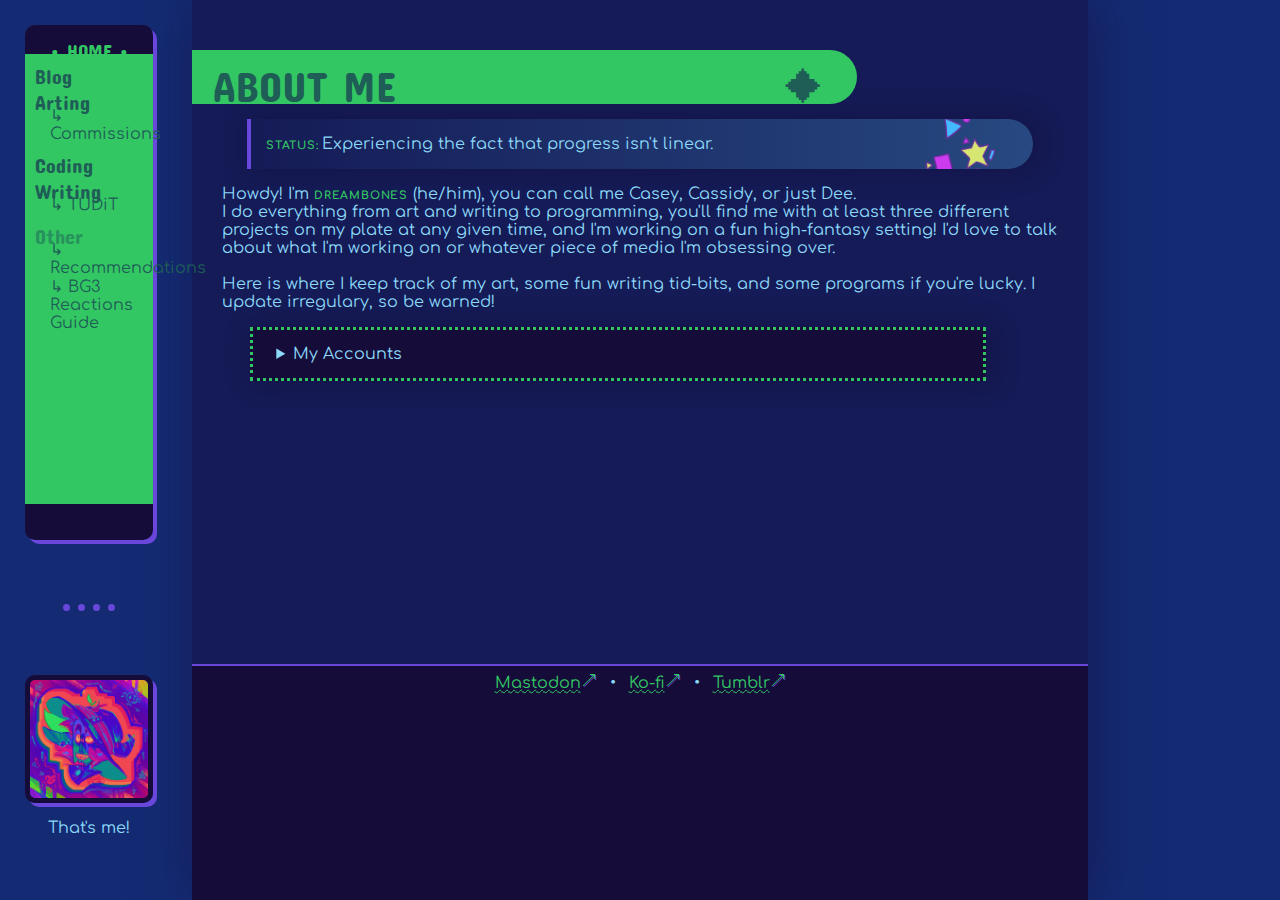
==== index.html @ 64ae7408 "Initial Migration Commit!" ====
<!DOCTYPE html>
<html lang="en">
	<head>
		<meta charset="UTF-8">
		<meta name="viewport" content="width=device-width, initial-scale=1.0">
		<title>Dee&#39;s Digital Den</title>
		<link rel="icon" href="../_assets/img/arcade-glitter_tile.png">
		<link href="../_assets/css/style.css" rel="stylesheet" type="text/css" media="all">
		<script src="../_assets/script.js" type="text/javascript"></script>
		
		<meta property="og:site_name" content="Dee's Digital Den">
		<meta property="og:title" content="Dee&#39;s Digital Den">
		<meta property="og:image" content="../_assets/img/arcade-glitter_tile.png">
		<meta property="og:description" content="DREAMBONES&#39; personal website!">
	</head>
	<body>
		<div id="sidebar">
			<nav>
				<h3 id="home-button"><a href="/">• HOME •</a></h3>
				<dl>
					<dt><a href="/blog/">Blog</a></dt>
					<dt><a href="/arting/">Arting</a></dt>
						<dd><a href="/arting/">Commissions</a></dd>
					<dt><a href="/coding/">Coding</a></dt>
					<dt><a href="/writing/">Writing</a></dt>
						<dd><a href="/writing/TUDiT/">TUDiT</a></dd>
					<dt><a>Other</a></dt>
						<dd><a href="/other/recommendations/">Recommendations</a></dd>
						<dd><a href="/other/bg3-reactions-guide/">BG3 Reactions Guide</a></dd>
				</dl>
			</nav>
			<hr>
			<div id="portrait">
				<img src="../_assets/img/04.05_graffiti-goblin.png" style="height:100%">
			</div>
			<p style="text-align:center">That's me!</p>
		</div>
		
		<button id="hamburger-menu" onClick="openNavigation(this)">☰</button>
		
		<div class="wrapper">
			<main>
				
<h1>About Me</h1>
<div class="bubble">
	<p><strong>Status: </strong>Experiencing the fact that progress isn't linear.</p>
</div>

<p>Howdy! I'm <strong>DREAMBONES</strong> (he/him), you can call me Casey, Cassidy, or just Dee.<br>I do everything from art and writing to programming, you'll find me with at least three different projects on my plate at any given time, and I'm working on a fun high-fantasy setting! I'd love to talk about what I'm working on or whatever piece of media I'm obsessing over.<br><br>Here is where I keep track of my art, some fun writing tid-bits, and some programs if you're lucky. I update irregulary, so be warned!</p>

<article class="cut-out">
	<details>
		<summary>My Accounts</summary>
		<ul>
			<li><a href="https://archiveofourown.org/users/dreambones">AO3</a></li>
			<li><a href="https://artfight.net/~Zennyaia">Artfight</a></li>
			<li><a href="https://www.artstation.com/dreambones">ArtStation</a></li>
			<li><a href="https://github.com/dreambones">GitHub</a></li>
			<li><a href="https://greasyfork.org/en/users/1138163-dreambones">Greasyfork</a></li>
			<li><a href="https://ko-fi.com/bonesfloodedwithdreams">Ko-fi</a></li>
			<li><a href="https://mastodon.social/@dreambones">Mastodon</a></li>
			<li><a href="https://www.reddit.com/user/Zennyaia">Reddit</a></li>
			<li><a href="https://www.tumblr.com/zennyaia">Tumblr (Main)</a></li>
			<li><a href="https://www.tumblr.com/dreambones-art">Tumblr (Art)</a></li>
		</ul>
	</details>
</article>
			</main>
		</div>
		
		<footer class="links">
			<a href="https://mastodon.social/@dreambones">Mastodon</a>
			• <a href="https://ko-fi.com/bonesfloodedwithdreams">Ko-fi</a>
			• <a href="https://www.tumblr.com/zennyaia">Tumblr</a>
		</footer>
	</body>
</html>
---- _assets/css/style.css ----
/* -- ALL PAGES -- */
/* Tags */
:root {
  --light-green: #6AF171;
  --green: #33c764;
  --dark-green: #1e5e56;
  --purple: #6947da;
  --black: #150c39;
  --white: #8cd9f9;
  --whiter-white: #ADE7FF;
  --red: #a62459;
  --dark: rgba(21, 12, 57, 0.5);
  --light: rgba(140, 217, 249, 0.5);
  
  --content-side-padding: 15px;
  --card-height: 200px;
  --text-shadow: 0.08em 0.08em var(--purple);
  --box-shadow: 4px 4px var(--purple);
  
  --primary-font: Comfortaa, sans-serif;
  --secondary-font: ConcertOne, sans-serif;
}

@font-face {
  font-family: ConcertOne;
  src: url("../fonts/ConcertOne-Regular.ttf");
}

@font-face {
  font-family: Comfortaa;
  src: url("../fonts/Comfortaa-Variable.ttf");
}

html {
  background-image: url("../img/bushes_background.png");
  background-size: 100vw;
  background-position: bottom center;
  background-attachment: fixed;
  background-repeat: no-repeat;
  
  background-color: #142B73;
  color: var(--white);
  font-family: var(--primary-font);
	margin: auto 15%;
	overflow-x: hidden;
	scroll-behavior: smooth;
	
	/* Start of Scrollbar CSS */
	/* Firefox */
	scrollbar-width: auto;
  scrollbar-color: var(--white) #150c39;
  /* Chrome, Edge, and Safari */
  &:-webkit-scrollbar {
    width: 16px;
  }
  &:-webkit-scrollbar-track {
    background: var(--black);
  }
  &:-webkit-scrollbar-thumb {
    background-color: #328992;
    border-radius: 10px;
    border: 3px none #ffffff;
  }
  /* End of Scrollbar CSS */
}

details {
  padding-left: 0.5em;
}

details[open] > summary {
  border-bottom: 2px solid var(--purple);
}

details.sub {
  border-left: 4px dotted var(--purple);
  margin-left: 1.75em;
}

details.sub > summary {
  list-style-type: "⏵";
}

details.sub[open] > summary {
  list-style-type: "⏷";
}

summary {
  padding: 5px;
  cursor: pointer;
  -webkit-user-select: none; /* Safari */
  -ms-user-select: none; /* IE 10 and IE 11 */
  -moz-user-select: none;
  user-select: none; /* Standard syntax */
}

dt {
  font-weight: bold;
  font-size: 1.25em;
  &:not(:first-of-type) {
    margin-top: 0.5em;
  }
}

dd {
  margin-left: 15px;
  &:before {
    content: "↳ ";
  }
}

/* -- SECTIONING -- */
body {
  margin: 0;
  background-color: var(--dark);
  overflow-x: hidden;
  min-height: 100vh;
  box-shadow: 5px 0 50px var(--dark);
  display: flex;
  flex-direction: column;
}

main {
  padding: 25px var(--content-side-padding) 0;
}

h1, h2, h3, h4, dt {
  font-family: var(--secondary-font);
  font-weight: normal;
}

h1 {
  margin: 0;
  + small {
    font-size: 1em;
  }
}

:not(article) > hgroup, :not(hgroup) > h1 {
  background: var(--green);
  color: var(--dark-green);
  font-size: 42px;
  border-radius: 0 1em 1em 0;
  margin: 25px 25% 0 -15px;
  padding: 0.25em 0.5em;
  text-transform: uppercase;
}

:is(:not(hgroup) > h1, :not(article) > hgroup) + :not(section, h2) {
  margin-top: 25px;
}

hgroup > small {
  font-size: 24px;
}

h1 {
  font-size: 42px;
  position: relative;
}

h1::after {
  content: "🟆";
  line-height: 1.2em;
  position: absolute;
  right: 0.75em;
  font-family: sans-serif;
}

h2 {
  margin: 30px 60% 5px -15px;
  padding: 0em 1em;
  background: var(--purple);
  border-radius: 0 1em 1em 0;
  color: var(--whiter-white);
}

:is(hgroup, h1) + h2, h1 + section > h2:first-child {
  margin-top: 0;
}

:not(hgroup) > h1.box {
  margin: 5px 30px;
  border-bottom: 3px solid var(--white);
}

#sidebar {
  position: absolute;
  left: 25px;
  top: 25px;
  width: 10%;
  & a:hover {
    color: white;
    background-color: transparent;
  }
  & a:not([href]) {
    opacity: 0.5;
  }
}

#home-button {
  text-align: center;
  margin: 0px;
  & a {
    color: var(--green);
  }
}

nav {
  background-color: var(--black);
  border-radius: 10px;
  height: 500px;
  padding-top: 15px;
  & dl {
    width: 100%;
    height: 90%;
    background-color: var(--green);
    padding: 10px;
    margin: 0;
    box-sizing: border-box;
    color: var(--dark-green);
    & a {
      color: var(--dark-green);
    }
  }
}

hr {
  border: none;
  border-top: 7.5px dotted var(--purple);
  margin: 4em 30%;
}

footer {
  border-top: 2px solid var(--purple);
  margin: 100px 0 0;
  background-color: var(--black);
  border-bottom: 200px solid var(--black);
}

.wrapper {
  flex-grow: 1;
}

.row {
  display: flex;
  flex-wrap: wrap;
  width: 90%;
  margin: auto;
}

.column {
  flex: 25%;
  max-width: 33%;
  padding: 5px;
  & img {
    width: 100%;
    border-radius: 10px;
    margin-bottom: 5px;
  }
}

#link-container {
  background-color: var(--green);
  margin: 30px 0 60px;
  position: relative;
  color: var(--black);
  & a {
    color: var(--black);
  }
  & a:hover {
    color: var(--green);
    background-color: var(--black);
  }
  & a:visited:hover {
    color: var(--purple);
  }
}

#reference-list {
  position: relative;
  bottom: -75px;
  padding-top: 15px;
  border-top: 2px dashed var(--white);
  margin: auto 30px;
  padding-left: 30px;
}

#portrait, nav, #link-container, :not(hgroup) > h1.box {
  box-shadow: var(--box-shadow);
}

/* -- TEXT -- */
p {
  padding: 0 15px;
}

article {
  position: relative;
  padding: 10px;
  box-sizing: border-box;
  & p {
    margin: 5px 0 0 0;
    padding: 0;
  }
}

blockquote, .bubble {
  background: linear-gradient(to right, transparent, rgba(92, 208, 255, 0.25)), url("../img/arcade-glitter_tile.png") no-repeat 95%;
  background-position-y: bottom -15px;
  background-size: auto, 75px;
  
  border-left: 4px solid var(--purple);
  border-radius: 0 25px 25px 0;
  box-shadow: 5px 0 25px var(--dark);
  margin: 15px 40px;
  padding-left: 15px;
  & p {
    margin: 0;
    padding: 1em 1em 1em 0;
  }
}

figcaption {
  text-align: center;
  margin-top: 5px;
  letter-spacing: 0.75px;
  font-variant-caps: all-small-caps;
  font-weight: bold;
}

.status {
  text-align: center;
  color: white;
  border: 5px solid var(--white);
  border-radius: 20px;
	background-image: linear-gradient(to right, #328992, var(--green), #3a7450);
	margin: auto 15px 25px 15px;
}

/* In-line */
a {
  color: var(--white);
  text-decoration: underline wavy var(--green) 1px;
  &:hover {
    color: var(--black);
    background-color: var(--green);
    text-decoration: none;
  }
  &:visited {
    text-decoration-color: var(--purple);
  }
  &:visited:hover {
    color: white;
    background-color: var(--purple);
  }
  &[href^="http"]:after {
    content: "\1F855";
    display: inline-block;
    position: relative;
    bottom: 0.1em;
    line-height: 0;
    text-shadow: var(--text-shadow);
  }
}

nav a {
  text-decoration: none;
}

@keyframes rainbow {
  0% { color: #F7447E; }
  25% { color: #FFA756; }
  50% { color: var(--green); }
  75% { color: #4F96FF; }
  100% { color: #F7447E; }
}

a.section-link {
  font-size: 1.25em;
  line-height: 0.75em;
  margin: 0 0.15em;
  padding: 0 0.15em;
  text-decoration: none;
  vertical-align: sub;
  color: inherit;
  &:hover {
    animation-name: rainbow;
    animation-duration: 3s;
    animation-iteration-count: infinite;
    animation-timing-function: linear;
    background-color: transparent;
  }
}

h1.box, .card p {
  text-shadow: var(--text-shadow);
}

span.spoiler {
  color: transparent;
  background-color: var(--black);
  cursor: pointer;
  padding: 3px;
}

.cite {
  font-style: normal;
  vertical-align: super;
  font-size: smaller;
}

.tool-tip {
  cursor: help;
  color: inherit;
  text-decoration: underline dotted var(--white) 1px;
}

hgroup small, hgroup time {
  opacity: 0.5;
  display: block;
  position: relative;
  left: 1em;
  letter-spacing: 0.05em;
  font-variant-caps: all-small-caps;
  font-weight: bold;
}

/* -- MEDIA -- */
#portrait {
  overflow: hidden;
  border-radius: 10px;
  aspect-ratio: 1/1;
  box-sizing: border-box;
  border: 5px solid var(--black);
}

#card-collection {
  display: flex;
  flex-wrap: wrap;
  align-items: flex-start;
}

article.cut-out img, blockquote img {
  max-width: 100%;
  max-height: 500px;
  border: 2px solid var(--purple);
  border-radius: 15px;
}

figure {
  margin: 30px auto;
  & img {
    width: 100%;
  }
}

#lightbox {
  display: none;
  position: fixed;
  overflow: hidden;
	z-index: 75;
	left: 0;
	top: 0;
	width: 100%;
	height: 100%;
	background-color: rgba(21, 12, 57, 0.9);
	cursor: zoom-out;
	justify-content: center;
	align-items: center;
	& img {
	  min-height: 75%;
	  max-height: 90%;
	  max-width: 100%;
	  cursor: default;
	}
	& figcaption {
	  color: var(--black);
	}
}

img.spoiler {
  filter: blur(25px);
  cursor: pointer;
}

/* -- UNSORTED -- */
.rating {
  font-family: var(--secondary-font);
  font-size: 1.5em;
  position: absolute;
  bottom: 0.25em;
  & span {
    display: inline-block;
    background-color: var(--green);
    width: 1.25em;
    aspect-ratio: 1/1;
    border-radius: 100%;
    padding: 0.1em;
    color: var(--black);
    text-align: center;
    font-size: 0.75em;
  }
}

.review {
  & details {
    display: none;
    height: var(--card-height);
    max-width: 750px;
    vertical-align: top;
    box-sizing: border-box;
    margin-left: 0.25em;
  }
  & details[open] {
    display: inline-block;
  }
  & details[closed] {
    display: none;
  }
  & summary {
    display: none;
  }
}

.thumbnail {
  border-radius: 15px 15px 0 0;
  border: 3px solid var(--black);
  aspect-ratio: 1/1;
  overflow: hidden;
  display: flex;
  justify-content: center;
  & img {
    transition: transform 250ms;
  }
}

.card {
  display: inline-block;
  max-height: var(--card-height);
  aspect-ratio: 5/6;
  border-radius: 15px;
  background-color: var(--black);
  box-shadow: var(--box-shadow);
  text-align: center;
  position: relative;
  transition: box-shadow 100ms, transform 250ms, color 250ms;
  & p {
    font-family: var(--secondary-font);
    font-size: 1.25em;
    position: absolute;
    width: 100%;
    top: 0.25em;
    background-color: var(--dark);
  }
  &:hover {
    transform: translateY(-0.75em);
    cursor: pointer;
  }
  &.active {
    transform: translateY(-1.25em) !important;
    color: white;
    & img {
      transform: scale(1.15);
    }
  }
}

.cut-out {
  /* Use as base article style */
  display: block;
  margin: 0 10% 15px 5%;
  background-color: var(--black);
  border: 3px dotted var(--green);
  box-shadow: 5px 0 25px var(--dark);
  & h3 {
    background-color: var(--green);
    color: var(--black);
    letter-spacing: 0.05em;
    font-weight: normal;
    padding: 0.25em 0.75em;
    margin: 0.5em -13px;
    & a {
      color: var(--black);
      padding: 0.25em;
      text-decoration-color: var(--black);
    }
    & a:visited {
      text-decoration-color: var(--purple);
    }
    & a:hover {
      color: var(--green);
      background-color: var(--black);
    }
    & a:hover:visited {
      color: var(--purple);
    }
  }
}

:not(article) > hgroup {
  padding-bottom: 5px;
}

#commission-info {
  display: flex;
  justify-content: center;
  flex-wrap: wrap;
  gap: 1rem;
  & article {
    margin: 0;
    width: 20%;
  }
}

ol > ::marker {
  font-size: 0.75em;
}

strong {
  letter-spacing: 0.05em;
  font-variant-caps: all-small-caps;
  color: var(--green);
}

blockquote > p.ref {
  text-align: right;
  display: block;
  margin: 0.5em 12.5% 0 0;
  font-style: normal;
  color: var(--green);
}

blockquote > p.ref::before {
  content: "- ";
}

:not(hgroup) > h1.box {
  padding-bottom: 5px;
}

h1:not(:first-child), hgroup:not(:first-child) {
  margin-top: 50px;
}

body > p + ul {
  margin-top: -15px;
}

#hamburger-menu {
  display: none;
  border: none;
  position: fixed;
  background-color: var(--green);
  color: var(--black);
  min-width: 50px;
  min-height: 50px;
  font-size: 24px;
  top: 0px;
  left: 0px;
  z-index: 10;
}

/* -- LINKS -- */
.links {
  padding: 0.5em;
  text-align: center;
  margin-left: -15px;
  margin-right: -15px;
  & a {
    padding: 0.5em;
  }
}

footer a, h2 a {
  color: var(--green);
}

/* -- SPECIAL -- */
/* Block */
main > div.tags {
  margin: 15px;
}

.tags button, article button {
  cursor: pointer;
  border-radius: 20px;
  background-color: var(--black);
  color: var(--purple);
  border: 2px solid var(--purple);
  min-width: 50px;
  text-transform: lowercase;
  padding: 0 1em;
  font-weight: bold;
  margin-right: 5px;
}

#stats p {
  margin: 0;
}

/* Commissions Page */
.availability {
  text-align: center;
  font-variant: small-caps;
  position: relative;
  margin: 50px auto;
  & div:not(.banner) {
    margin: auto 37.5%;
    background-color: var(--black);
    border-left: 2px solid var(--red);
    border-right: 2px solid var(--red);
  }
  & span {
    font-size: 65px;
    color: var(--red);
  }
}

.banner {
  background-image: linear-gradient(to right, rgba(1,0,0,0), var(--red), var(--red), var(--red), rgba(1,0,0,0));
  width: 100%;
  height: 75px;
  position: absolute;
  top: 20px;
  z-index: -1;
}

#examples {
  display: block;
  width: 66%;
  margin: auto;
  text-align: center;
}

#examples > div > div {
  background-color: var(--green);
  color: var(--black);
  border-radius: 15px;
  width: 22.5%;
  display: inline-block;
  margin: auto 1%;
}

.wills-and-wonts {
  & h2 {
    text-align: center;
    margin: 5px 0;
  }
  & p {
    text-align: center;
    margin: 10px 0 15px;
  }
  & article {
    padding: 0;
    width: 200px;
  }
}

.wills-and-wonts > div {
  margin: auto;
  width: 500px;
  display: flex;
  justify-content: center;
}

/* -- MOBILE VIEWPORT -- */
@media only screen and (max-width: 750px) {
  html {
    margin: 0;
  }
  
  body {
    padding: 50px 5px 0px;
  }
  
  article {
    margin: 0 5% 15px 5%;
  }
  
  footer {
    border-bottom: 50px solid var(--black);
  }
  
  nav {
    position: fixed;
    width: 75vw;
  }
  
  #hamburger-menu {
    display: block;
  }
  
  #sidebar {
    display: none;
    right: 0;
    top: 0;
    z-index: 5;
    & h3 {
      margin: 7px;
    }
    & > :not(nav) {
      display: none;
    }
  }
  
  .row {
    width: 100%;
  }
  
  .card {
    &:hover {
      transform: none;
    }
  }
}
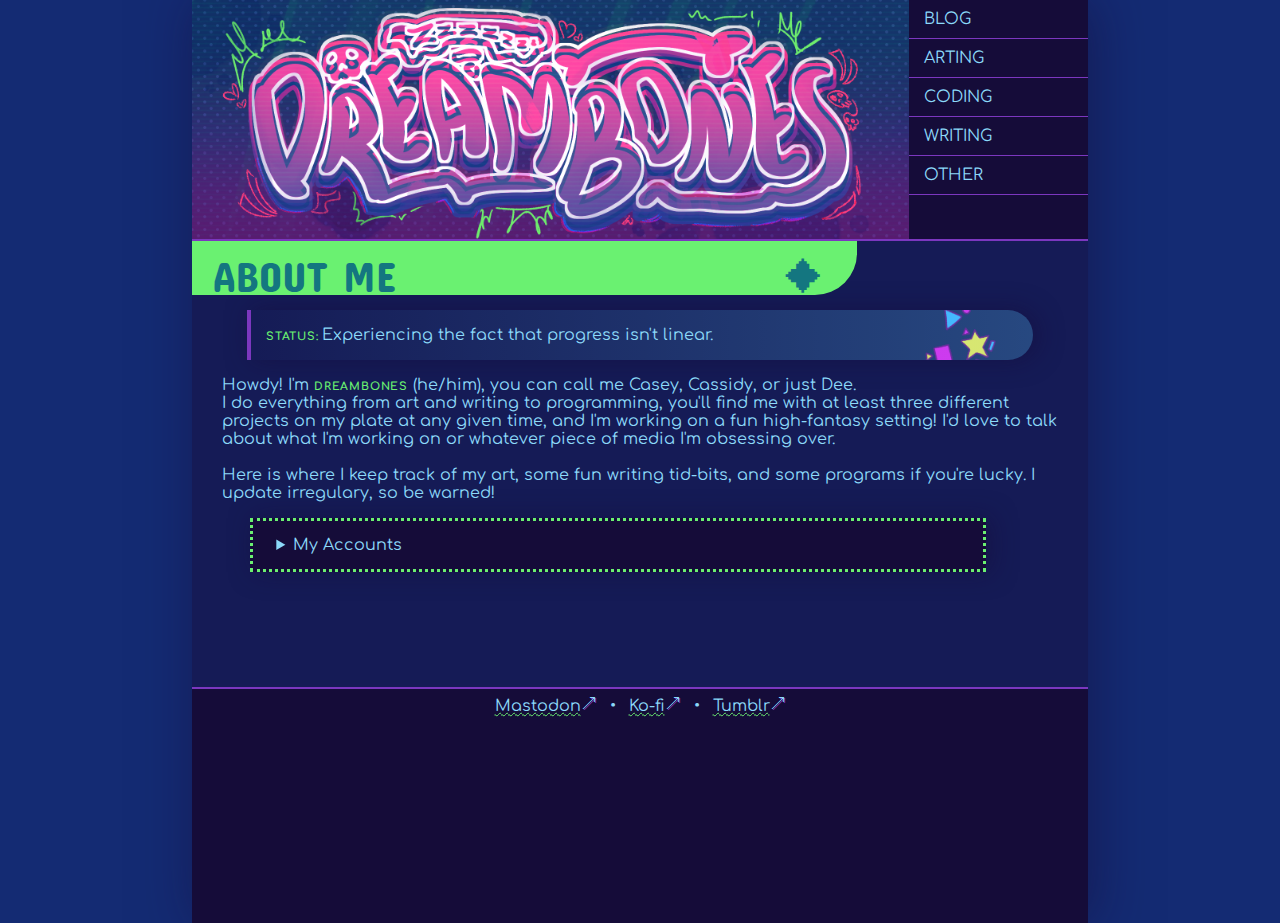
==== commit 538368c8: "New Banner, Navigation, and Other Tweaks" ====
--- a/index.html
+++ b/index.html
@@ -15,31 +15,28 @@
 		<meta property="og:description" content="DREAMBONES&#39; personal website!">
 	</head>
 	<body>
-		<div id="sidebar">
-			<nav>
-				<h3 id="home-button"><a href="/">• HOME •</a></h3>
-				<dl>
-					<dt><a href="/blog/">Blog</a></dt>
-					<dt><a href="/arting/">Arting</a></dt>
-						<dd><a href="/arting/">Commissions</a></dd>
-					<dt><a href="/coding/">Coding</a></dt>
-					<dt><a href="/writing/">Writing</a></dt>
-						<dd><a href="/writing/TUDiT/">TUDiT</a></dd>
-					<dt><a>Other</a></dt>
-						<dd><a href="/other/recommendations/">Recommendations</a></dd>
-						<dd><a href="/other/bg3-reactions-guide/">BG3 Reactions Guide</a></dd>
-				</dl>
-			</nav>
-			<hr>
-			<div id="portrait">
-				<img src="../_assets/img/04.05_graffiti-goblin.png" style="height:100%">
+		<div class="wrapper">
+			<div id="banner">
+				<a href="/"><img src="../_assets/img/banner.png" title="Homepage" alt="A vibrant, stylized logo and banner of the username 'DREAMBONES.'"></a>
+				<nav>
+					<a href="/blog/">BLOG</a>
+					<a href="/arting/">ARTING</a>
+					<a href="/coding/">CODING</a>
+					<div class="dropdown">
+						<a href="/writing/">WRITING</a>
+						<div class="dropdown-content">
+							<a href="/writing/TUDiT/">TUDiT</a>
+						</div>
+					</div>
+					<div class="dropdown">
+						<a>OTHER</a>
+						<div class="dropdown-content">
+							<a href="/other/recommendations/">RECOMMENDATIONS</a>
+							<a href="/other/bg3-reactions-guide/">BG3 REACTIONS GUIDE</a>
+						</div>
+					</div>
+				</nav>
 			</div>
-			<p style="text-align:center">That's me!</p>
-		</div>
-		
-		<button id="hamburger-menu" onClick="openNavigation(this)">☰</button>
-		
-		<div class="wrapper">
 			<main>
 				
 <h1>About Me</h1>
@@ -69,7 +66,7 @@
 			</main>
 		</div>
 		
-		<footer class="links">
+		<footer>
 			<a href="https://mastodon.social/@dreambones">Mastodon</a>
 			• <a href="https://ko-fi.com/bonesfloodedwithdreams">Ko-fi</a>
 			• <a href="https://www.tumblr.com/zennyaia">Tumblr</a>
--- a/_assets/css/style.css
+++ b/_assets/css/style.css
@@ -1,46 +1,51 @@
-/* -- ALL PAGES -- */
-/* Tags */
 :root {
-  --light-green: #6AF171;
-  --green: #33c764;
-  --dark-green: #1e5e56;
-  --purple: #6947da;
-  --black: #150c39;
-  --white: #8cd9f9;
-  --whiter-white: #ADE7FF;
-  --red: #a62459;
-  --dark: rgba(21, 12, 57, 0.5);
-  --light: rgba(140, 217, 249, 0.5);
-  
-  --content-side-padding: 15px;
-  --card-height: 200px;
-  --text-shadow: 0.08em 0.08em var(--purple);
-  --box-shadow: 4px 4px var(--purple);
-  
-  --primary-font: Comfortaa, sans-serif;
-  --secondary-font: ConcertOne, sans-serif;
+	--light-pink: #ffb3f0;
+	
+	--orange: #ff8457;
+	--yellow: #ffb47a;
+	--green: #6af171;
+	--teal: #3fb5a3;
+	--blue: #65b9e6;
+	--purple: #7b37bf;
+	--pink: #ff4b82;
+	
+	--dark-green: #147680;
+	--dark-blue: #004070;
+	--dark-purple: #451b7b;
+	--dark-pink: #a91f7a;
+	
+	--black: #150c39;
+	--white: #8cd9f9;
+	--whiter-white: #ADE7FF;
+	--dark: rgba(21, 12, 57, 0.5);
+	--light: rgba(140, 217, 249, 0.5);
+	
+	--primary-font: Comfortaa, sans-serif;
+	--secondary-font: ConcertOne, sans-serif;
+	
+	--content-side-padding: 15px;
+	--card-height: 200px;
+	--text-shadow: 0.08em 0.08em var(--purple);
+	--box-shadow: 4px 4px var(--purple);
 }
 
 @font-face {
-  font-family: ConcertOne;
-  src: url("../fonts/ConcertOne-Regular.ttf");
+	font-family: ConcertOne;
+	src: url("../fonts/ConcertOne-Regular.ttf");
 }
 
 @font-face {
-  font-family: Comfortaa;
-  src: url("../fonts/Comfortaa-Variable.ttf");
+	font-family: Comfortaa;
+	src: url("../fonts/Comfortaa-Variable.ttf");
 }
 
 html {
-  background-image: url("../img/bushes_background.png");
-  background-size: 100vw;
-  background-position: bottom center;
-  background-attachment: fixed;
-  background-repeat: no-repeat;
-  
-  background-color: #142B73;
-  color: var(--white);
-  font-family: var(--primary-font);
+	background: #142B73 url("../img/bushes_background.png") no-repeat fixed;
+	background-size: 100vw;
+	background-position: bottom center;
+	
+	color: var(--white);
+	font-family: var(--primary-font);
 	margin: auto 15%;
 	overflow-x: hidden;
 	scroll-behavior: smooth;
@@ -48,37 +53,115 @@
 	/* Start of Scrollbar CSS */
 	/* Firefox */
 	scrollbar-width: auto;
-  scrollbar-color: var(--white) #150c39;
-  /* Chrome, Edge, and Safari */
-  &:-webkit-scrollbar {
-    width: 16px;
-  }
-  &:-webkit-scrollbar-track {
-    background: var(--black);
-  }
-  &:-webkit-scrollbar-thumb {
-    background-color: #328992;
-    border-radius: 10px;
-    border: 3px none #ffffff;
-  }
-  /* End of Scrollbar CSS */
+	scrollbar-color: var(--white) #150c39;
+	/* Chrome, Edge, and Safari */
+	&:-webkit-scrollbar {
+		width: 16px;
+	}
+	&:-webkit-scrollbar-track {
+		background-color: var(--black);
+	}
+	&:-webkit-scrollbar-thumb {
+		background-color: #328992;
+		border-radius: 10px;
+		border: 3px none #ffffff;
+	}
+	/* End of Scrollbar CSS */
+}
+
+
+/* MAIN STYLES */
+/* containers */
+body {
+	background-color: var(--dark);
+	margin: 0;
+	min-height: 100vh;
+	box-shadow: 5px 0 50px var(--dark);
+	display: flex;
+	flex-direction: column;
+}
+
+main {
+	padding: 0 var(--content-side-padding);
+}
+
+nav {
+	width: 20%;
+	background-color: var(--black);
+	& a {
+		display: block;
+		text-decoration: none;
+		padding: 10px 15px;
+		border: solid var(--purple);
+		border-width: 0 0 1px 0;
+	}
+	& .dropdown {
+		position: relative;
+		&:hover .dropdown-content {
+			display: block;
+		}
+	}
+	& .dropdown-content {
+		display: none;
+		width: 100%;
+		background-color: var(--black);
+		position: absolute;
+		top: 0;
+		right: -100%;
+		z-index: 1;
+		& a {
+			background-color: var(--green);
+			color: var(--black);
+			border: solid var(--black);
+			border-width: 0 0 1px 0;
+			&:hover {
+				color: var(--whiter-white);
+			}
+			&:visited {
+				background-color: var(--purple);
+			}
+		}
+		& :last-child {
+			border-width: 0;
+		}
+	}
+}
+
+footer {
+	background-color: var(--black);
+	text-align: center;
+	border-top: 2px solid var(--purple);
+	border-bottom: 200px solid var(--black);
+	padding: 0.5em;
+	margin: 100px 0 0;
+	& a {
+		padding: 0.5em;
+	}
+}
+
+article {
+  position: relative;
+  padding: 10px;
+  box-sizing: border-box;
+  & p {
+    margin: 5px 0 0 0;
+    padding: 0;
+  }
 }
 
 details {
-  padding-left: 0.5em;
+	padding-left: 0.5em;
+	&.sub {
+		border-left: 4px dotted var(--purple);
+		margin-left: 1.75em;
+		& summary {
+			list-style-type: "⏵";
+		}
+	}
 }
 
 details[open] > summary {
   border-bottom: 2px solid var(--purple);
-}
-
-details.sub {
-  border-left: 4px dotted var(--purple);
-  margin-left: 1.75em;
-}
-
-details.sub > summary {
-  list-style-type: "⏵";
 }
 
 details.sub[open] > summary {
@@ -92,217 +175,6 @@
   -ms-user-select: none; /* IE 10 and IE 11 */
   -moz-user-select: none;
   user-select: none; /* Standard syntax */
-}
-
-dt {
-  font-weight: bold;
-  font-size: 1.25em;
-  &:not(:first-of-type) {
-    margin-top: 0.5em;
-  }
-}
-
-dd {
-  margin-left: 15px;
-  &:before {
-    content: "↳ ";
-  }
-}
-
-/* -- SECTIONING -- */
-body {
-  margin: 0;
-  background-color: var(--dark);
-  overflow-x: hidden;
-  min-height: 100vh;
-  box-shadow: 5px 0 50px var(--dark);
-  display: flex;
-  flex-direction: column;
-}
-
-main {
-  padding: 25px var(--content-side-padding) 0;
-}
-
-h1, h2, h3, h4, dt {
-  font-family: var(--secondary-font);
-  font-weight: normal;
-}
-
-h1 {
-  margin: 0;
-  + small {
-    font-size: 1em;
-  }
-}
-
-:not(article) > hgroup, :not(hgroup) > h1 {
-  background: var(--green);
-  color: var(--dark-green);
-  font-size: 42px;
-  border-radius: 0 1em 1em 0;
-  margin: 25px 25% 0 -15px;
-  padding: 0.25em 0.5em;
-  text-transform: uppercase;
-}
-
-:is(:not(hgroup) > h1, :not(article) > hgroup) + :not(section, h2) {
-  margin-top: 25px;
-}
-
-hgroup > small {
-  font-size: 24px;
-}
-
-h1 {
-  font-size: 42px;
-  position: relative;
-}
-
-h1::after {
-  content: "🟆";
-  line-height: 1.2em;
-  position: absolute;
-  right: 0.75em;
-  font-family: sans-serif;
-}
-
-h2 {
-  margin: 30px 60% 5px -15px;
-  padding: 0em 1em;
-  background: var(--purple);
-  border-radius: 0 1em 1em 0;
-  color: var(--whiter-white);
-}
-
-:is(hgroup, h1) + h2, h1 + section > h2:first-child {
-  margin-top: 0;
-}
-
-:not(hgroup) > h1.box {
-  margin: 5px 30px;
-  border-bottom: 3px solid var(--white);
-}
-
-#sidebar {
-  position: absolute;
-  left: 25px;
-  top: 25px;
-  width: 10%;
-  & a:hover {
-    color: white;
-    background-color: transparent;
-  }
-  & a:not([href]) {
-    opacity: 0.5;
-  }
-}
-
-#home-button {
-  text-align: center;
-  margin: 0px;
-  & a {
-    color: var(--green);
-  }
-}
-
-nav {
-  background-color: var(--black);
-  border-radius: 10px;
-  height: 500px;
-  padding-top: 15px;
-  & dl {
-    width: 100%;
-    height: 90%;
-    background-color: var(--green);
-    padding: 10px;
-    margin: 0;
-    box-sizing: border-box;
-    color: var(--dark-green);
-    & a {
-      color: var(--dark-green);
-    }
-  }
-}
-
-hr {
-  border: none;
-  border-top: 7.5px dotted var(--purple);
-  margin: 4em 30%;
-}
-
-footer {
-  border-top: 2px solid var(--purple);
-  margin: 100px 0 0;
-  background-color: var(--black);
-  border-bottom: 200px solid var(--black);
-}
-
-.wrapper {
-  flex-grow: 1;
-}
-
-.row {
-  display: flex;
-  flex-wrap: wrap;
-  width: 90%;
-  margin: auto;
-}
-
-.column {
-  flex: 25%;
-  max-width: 33%;
-  padding: 5px;
-  & img {
-    width: 100%;
-    border-radius: 10px;
-    margin-bottom: 5px;
-  }
-}
-
-#link-container {
-  background-color: var(--green);
-  margin: 30px 0 60px;
-  position: relative;
-  color: var(--black);
-  & a {
-    color: var(--black);
-  }
-  & a:hover {
-    color: var(--green);
-    background-color: var(--black);
-  }
-  & a:visited:hover {
-    color: var(--purple);
-  }
-}
-
-#reference-list {
-  position: relative;
-  bottom: -75px;
-  padding-top: 15px;
-  border-top: 2px dashed var(--white);
-  margin: auto 30px;
-  padding-left: 30px;
-}
-
-#portrait, nav, #link-container, :not(hgroup) > h1.box {
-  box-shadow: var(--box-shadow);
-}
-
-/* -- TEXT -- */
-p {
-  padding: 0 15px;
-}
-
-article {
-  position: relative;
-  padding: 10px;
-  box-sizing: border-box;
-  & p {
-    margin: 5px 0 0 0;
-    padding: 0;
-  }
 }
 
 blockquote, .bubble {
@@ -321,102 +193,94 @@
   }
 }
 
-figcaption {
-  text-align: center;
-  margin-top: 5px;
-  letter-spacing: 0.75px;
+iframe {
+	padding: 5px 10px;
+}
+
+/* text */
+h1, h2, h3, h4 {
+	font-family: var(--secondary-font);
+	font-weight: normal;
+}
+
+h1 {
+	color: var(--dark-green);
+	background: var(--green);
+	font-size: 42px;
+	text-transform: uppercase;
+	padding: 0.25em 0.5em;
+	border-radius: 0 1em 1em 0;
+	margin: 25px 25% 0 -15px;
+	position: relative;
+	&:after {
+		content: "🟆";
+		font-family: sans-serif;
+		line-height: 1.2em;
+		position: absolute;
+		right: 0.75em;
+	}
+	&:first-child {
+		border-top-right-radius: 0;
+		margin-top: 0;
+	}
+	&:not(:first-child) {
+		margin-top: 50px;
+	}
+	+ h2 {
+		margin-top: 0;
+	}
+	+ section > h2 {
+		margin-top: 0;
+	}
+}
+
+h2 {
+	color: var(--light-pink);
+	background-color: var(--purple);
+	padding: 0em 1em;
+	border-radius: 0 1em 1em 0;
+	margin: 30px 60% 5px -15px;
+}
+
+a {
+	color: var(--white);
+	text-decoration: underline wavy var(--green) 1px;
+	&:hover {
+		color: var(--black);
+		background-color: var(--green);
+		text-decoration: none;
+	}
+	&:visited {
+		text-decoration-color: var(--purple);
+	}
+	&:visited:hover {
+		color: white;
+		background-color: var(--purple);
+	}
+	&[href^="http"]:after {
+		content: "\1F855";
+		display: inline-block;
+		position: relative;
+		bottom: 0.1em;
+		line-height: 0;
+		text-shadow: var(--text-shadow);
+	}
+}
+
+p {
+	padding: 0 15px;
+	+ ul {
+		margin-top: -15px;
+	}
+}
+
+strong {
+  letter-spacing: 0.05em;
   font-variant-caps: all-small-caps;
-  font-weight: bold;
-}
-
-.status {
-  text-align: center;
-  color: white;
-  border: 5px solid var(--white);
-  border-radius: 20px;
-	background-image: linear-gradient(to right, #328992, var(--green), #3a7450);
-	margin: auto 15px 25px 15px;
-}
-
-/* In-line */
-a {
-  color: var(--white);
-  text-decoration: underline wavy var(--green) 1px;
-  &:hover {
-    color: var(--black);
-    background-color: var(--green);
-    text-decoration: none;
-  }
-  &:visited {
-    text-decoration-color: var(--purple);
-  }
-  &:visited:hover {
-    color: white;
-    background-color: var(--purple);
-  }
-  &[href^="http"]:after {
-    content: "\1F855";
-    display: inline-block;
-    position: relative;
-    bottom: 0.1em;
-    line-height: 0;
-    text-shadow: var(--text-shadow);
-  }
-}
-
-nav a {
-  text-decoration: none;
-}
-
-@keyframes rainbow {
-  0% { color: #F7447E; }
-  25% { color: #FFA756; }
-  50% { color: var(--green); }
-  75% { color: #4F96FF; }
-  100% { color: #F7447E; }
-}
-
-a.section-link {
-  font-size: 1.25em;
-  line-height: 0.75em;
-  margin: 0 0.15em;
-  padding: 0 0.15em;
-  text-decoration: none;
-  vertical-align: sub;
-  color: inherit;
-  &:hover {
-    animation-name: rainbow;
-    animation-duration: 3s;
-    animation-iteration-count: infinite;
-    animation-timing-function: linear;
-    background-color: transparent;
-  }
-}
-
-h1.box, .card p {
-  text-shadow: var(--text-shadow);
-}
-
-span.spoiler {
-  color: transparent;
-  background-color: var(--black);
-  cursor: pointer;
-  padding: 3px;
-}
-
-.cite {
-  font-style: normal;
-  vertical-align: super;
-  font-size: smaller;
-}
-
-.tool-tip {
-  cursor: help;
-  color: inherit;
-  text-decoration: underline dotted var(--white) 1px;
-}
-
-hgroup small, hgroup time {
+  color: var(--green);
+}
+
+article time {
   opacity: 0.5;
   display: block;
   position: relative;
@@ -426,13 +290,29 @@
   font-weight: bold;
 }
 
-/* -- MEDIA -- */
-#portrait {
-  overflow: hidden;
-  border-radius: 10px;
-  aspect-ratio: 1/1;
-  box-sizing: border-box;
-  border: 5px solid var(--black);
+/* other */
+hr {
+	border: none;
+	border-top: 7.5px dotted var(--purple);
+	margin: 4em 30%;
+}
+
+
+/* ID STYLES */
+/* containers */
+#banner {
+	display: flex;
+	flex-direction: row;
+	width: 100%;
+	background-color: var(--black);
+	border-bottom: 2px solid var(--purple);
+	& a:has(img) {
+		width: 80%;
+	}
+	& img {
+		width: 100%;
+		vertical-align: bottom; /* Trims excess height added by anchor tag. */
+	}
 }
 
 #card-collection {
@@ -441,50 +321,13 @@
   align-items: flex-start;
 }
 
-article.cut-out img, blockquote img {
-  max-width: 100%;
-  max-height: 500px;
-  border: 2px solid var(--purple);
-  border-radius: 15px;
-}
-
-figure {
-  margin: 30px auto;
-  & img {
-    width: 100%;
-  }
-}
-
-#lightbox {
-  display: none;
-  position: fixed;
-  overflow: hidden;
-	z-index: 75;
-	left: 0;
-	top: 0;
-	width: 100%;
-	height: 100%;
-	background-color: rgba(21, 12, 57, 0.9);
-	cursor: zoom-out;
-	justify-content: center;
-	align-items: center;
-	& img {
-	  min-height: 75%;
-	  max-height: 90%;
-	  max-width: 100%;
-	  cursor: default;
-	}
-	& figcaption {
-	  color: var(--black);
-	}
-}
-
-img.spoiler {
-  filter: blur(25px);
-  cursor: pointer;
-}
-
-/* -- UNSORTED -- */
+
+/* CLASS STYLES */
+/* containers */
+.wrapper {
+	flex-grow: 1;
+}
+
 .rating {
   font-family: var(--secondary-font);
   font-size: 1.5em;
@@ -524,46 +367,41 @@
 }
 
 .thumbnail {
-  border-radius: 15px 15px 0 0;
-  border: 3px solid var(--black);
-  aspect-ratio: 1/1;
-  overflow: hidden;
-  display: flex;
-  justify-content: center;
-  & img {
-    transition: transform 250ms;
-  }
+	border-radius: 15px 15px 0 0;
+	border: 3px solid var(--black);
+	aspect-ratio: 1/1;
+	overflow: hidden;
+	display: flex;
+	justify-content: center;
 }
 
 .card {
-  display: inline-block;
-  max-height: var(--card-height);
-  aspect-ratio: 5/6;
-  border-radius: 15px;
-  background-color: var(--black);
-  box-shadow: var(--box-shadow);
-  text-align: center;
-  position: relative;
-  transition: box-shadow 100ms, transform 250ms, color 250ms;
-  & p {
-    font-family: var(--secondary-font);
-    font-size: 1.25em;
-    position: absolute;
-    width: 100%;
-    top: 0.25em;
-    background-color: var(--dark);
-  }
-  &:hover {
-    transform: translateY(-0.75em);
-    cursor: pointer;
-  }
-  &.active {
-    transform: translateY(-1.25em) !important;
-    color: white;
-    & img {
-      transform: scale(1.15);
-    }
-  }
+	display: inline-block;
+	max-height: var(--card-height);
+	aspect-ratio: 5/6;
+	border-radius: 15px;
+	background-color: var(--black);
+	box-shadow: var(--box-shadow);
+	text-align: center;
+	position: relative;
+	transition: box-shadow 100ms, transform 250ms, color 250ms;
+	& p {
+		font-family: var(--secondary-font);
+		font-size: 1.25em;
+		position: absolute;
+		width: 100%;
+		top: 0.25em;
+		background-color: var(--dark);
+		text-shadow: var(--text-shadow);
+	}
+	&:hover {
+		transform: translateY(-0.75em);
+		cursor: pointer;
+	}
+	&.active {
+		transform: translateY(-1.25em) !important;
+		color: white;
+	}
 }
 
 .cut-out {
@@ -598,219 +436,69 @@
   }
 }
 
-:not(article) > hgroup {
-  padding-bottom: 5px;
-}
-
-#commission-info {
-  display: flex;
-  justify-content: center;
-  flex-wrap: wrap;
-  gap: 1rem;
-  & article {
-    margin: 0;
-    width: 20%;
-  }
-}
-
-ol > ::marker {
-  font-size: 0.75em;
-}
-
-strong {
-  letter-spacing: 0.05em;
-  font-variant-caps: all-small-caps;
-  color: var(--green);
-}
-
-blockquote > p.ref {
-  text-align: right;
-  display: block;
-  margin: 0.5em 12.5% 0 0;
-  font-style: normal;
-  color: var(--green);
-}
-
-blockquote > p.ref::before {
-  content: "- ";
-}
-
-:not(hgroup) > h1.box {
-  padding-bottom: 5px;
-}
-
-h1:not(:first-child), hgroup:not(:first-child) {
-  margin-top: 50px;
-}
-
-body > p + ul {
-  margin-top: -15px;
-}
-
-#hamburger-menu {
-  display: none;
-  border: none;
-  position: fixed;
-  background-color: var(--green);
-  color: var(--black);
-  min-width: 50px;
-  min-height: 50px;
-  font-size: 24px;
-  top: 0px;
-  left: 0px;
-  z-index: 10;
-}
-
-/* -- LINKS -- */
-.links {
-  padding: 0.5em;
-  text-align: center;
-  margin-left: -15px;
-  margin-right: -15px;
-  & a {
-    padding: 0.5em;
-  }
-}
-
-footer a, h2 a {
-  color: var(--green);
-}
-
-/* -- SPECIAL -- */
-/* Block */
-main > div.tags {
-  margin: 15px;
-}
-
-.tags button, article button {
-  cursor: pointer;
-  border-radius: 20px;
-  background-color: var(--black);
-  color: var(--purple);
-  border: 2px solid var(--purple);
-  min-width: 50px;
-  text-transform: lowercase;
-  padding: 0 1em;
-  font-weight: bold;
-  margin-right: 5px;
-}
-
-#stats p {
-  margin: 0;
-}
-
-/* Commissions Page */
-.availability {
-  text-align: center;
-  font-variant: small-caps;
-  position: relative;
-  margin: 50px auto;
-  & div:not(.banner) {
-    margin: auto 37.5%;
-    background-color: var(--black);
-    border-left: 2px solid var(--red);
-    border-right: 2px solid var(--red);
-  }
-  & span {
-    font-size: 65px;
-    color: var(--red);
-  }
-}
-
-.banner {
-  background-image: linear-gradient(to right, rgba(1,0,0,0), var(--red), var(--red), var(--red), rgba(1,0,0,0));
-  width: 100%;
-  height: 75px;
-  position: absolute;
-  top: 20px;
-  z-index: -1;
-}
-
-#examples {
-  display: block;
-  width: 66%;
-  margin: auto;
-  text-align: center;
-}
-
-#examples > div > div {
-  background-color: var(--green);
-  color: var(--black);
-  border-radius: 15px;
-  width: 22.5%;
-  display: inline-block;
-  margin: auto 1%;
-}
-
-.wills-and-wonts {
-  & h2 {
-    text-align: center;
-    margin: 5px 0;
-  }
-  & p {
-    text-align: center;
-    margin: 10px 0 15px;
-  }
-  & article {
-    padding: 0;
-    width: 200px;
-  }
-}
-
-.wills-and-wonts > div {
-  margin: auto;
-  width: 500px;
-  display: flex;
-  justify-content: center;
-}
+.embed-container {
+	background-color: var(--black);
+	width: 55%;
+	padding: 10px;
+	border: 2px dotted var(--pink);
+	margin: 20px 10px;
+}
+
+/* text */
+.section-link {
+	color: inherit;
+	font-size: 1.25em;
+	line-height: 0.75em;
+	text-decoration: none;
+	vertical-align: sub;
+	padding: 0 0.15em;
+	margin: 0 0.15em;
+	&:hover {
+		animation-name: rainbow;
+		animation-duration: 3s;
+		animation-iteration-count: infinite;
+		animation-timing-function: linear;
+		background-color: transparent;
+  }
+}
+
+
+/* ANIMATIONS */
+
+@keyframes rainbow {
+	0% { color: #F7447E; }
+	25% { color: #FFA756; }
+	50% { color: var(--green); }
+	75% { color: #4F96FF; }
+	100% { color: #F7447E; }
+}
+
 
 /* -- MOBILE VIEWPORT -- */
 @media only screen and (max-width: 750px) {
-  html {
-    margin: 0;
-  }
-  
-  body {
-    padding: 50px 5px 0px;
-  }
-  
-  article {
-    margin: 0 5% 15px 5%;
-  }
-  
-  footer {
-    border-bottom: 50px solid var(--black);
-  }
-  
-  nav {
-    position: fixed;
-    width: 75vw;
-  }
-  
-  #hamburger-menu {
-    display: block;
-  }
-  
-  #sidebar {
-    display: none;
-    right: 0;
-    top: 0;
-    z-index: 5;
-    & h3 {
-      margin: 7px;
-    }
-    & > :not(nav) {
-      display: none;
-    }
-  }
-  
-  .row {
-    width: 100%;
-  }
-  
-  .card {
-    &:hover {
-      transform: none;
-    }
-  }
+	/* MAIN STYLES */
+	html {
+		margin: 0;
+		}
+	
+	body {
+		padding: 50px 5px 0px;
+	}
+	
+	article {
+		margin: 0 5% 15px 5%;
+	}
+	
+	footer {
+		border-bottom: 50px solid var(--black);
+	}
+	
+	
+	/* ID STYLES */
+	
+	
+	/* CLASS STYLES */
+	.card:hover {
+		transform: none;
+	}
 }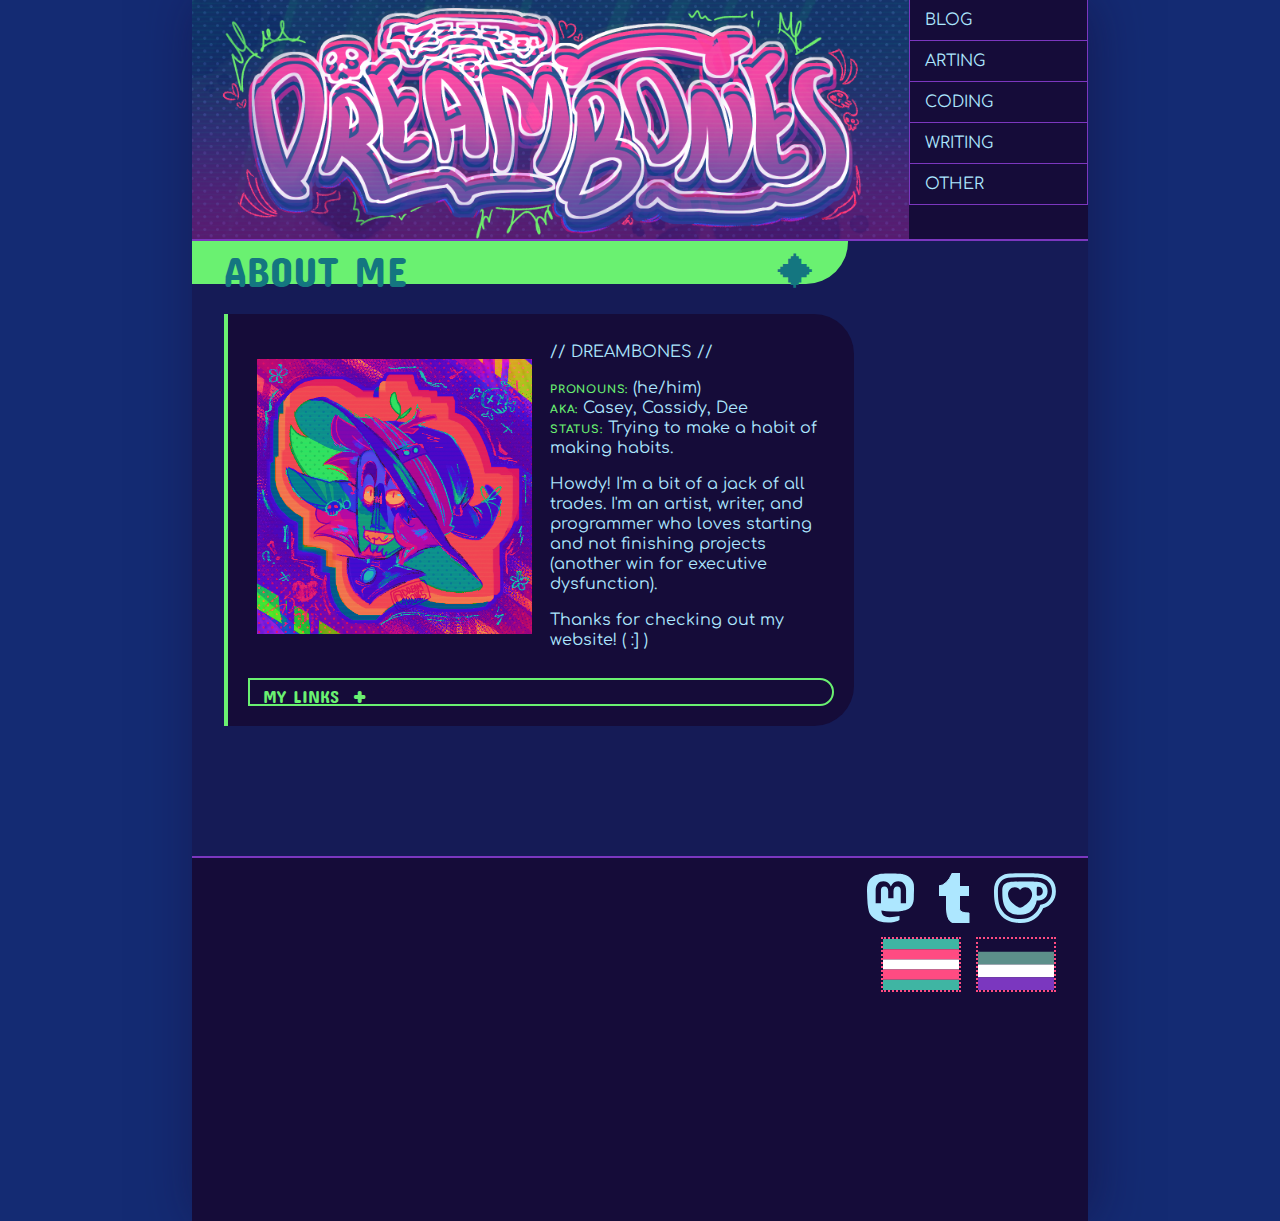
==== commit 2459de9c: "Visual/Viewport Improvements" ====
--- a/index.html
+++ b/index.html
@@ -4,20 +4,21 @@
 	<head>
 		<meta charset="UTF-8">
 		<meta name="viewport" content="width=device-width, initial-scale=1.0">
-		<title>Dee&#39;s Digital Den</title>
+		<title>DREAMBONES - Dee&#39;s Digital Den</title>
 		<link rel="icon" href="../_assets/img/arcade-glitter_tile.png">
 		<link href="../_assets/css/style.css" rel="stylesheet" type="text/css" media="all">
-		<script src="../_assets/script.js" type="text/javascript"></script>
+		<script src="../_assets/scripts/script.js" type="text/javascript" defer=""></script>
+		<script src="../_assets/scripts/heading-anchors.js" type="module"></script>
 		
 		<meta property="og:site_name" content="Dee's Digital Den">
-		<meta property="og:title" content="Dee&#39;s Digital Den">
+		<meta property="og:title" content="DREAMBONES - Dee&#39;s Digital Den">
 		<meta property="og:image" content="../_assets/img/arcade-glitter_tile.png">
 		<meta property="og:description" content="DREAMBONES&#39; personal website!">
 	</head>
 	<body>
-		<div class="wrapper">
+		<heading-anchors class="wrapper">
 			<div id="banner">
-				<a href="/"><img src="../_assets/img/banner.png" title="Homepage" alt="A vibrant, stylized logo and banner of the username 'DREAMBONES.'"></a>
+				<a href="/"><img src="../_assets/img/banner.png" title="Homepage" alt="Homepage"></a>
 				<nav>
 					<a href="/blog/">BLOG</a>
 					<a href="/arting/">ARTING</a>
@@ -39,37 +40,46 @@
 			</div>
 			<main>
 				
-<h1>About Me</h1>
-<div class="bubble">
-	<p><strong>Status: </strong>Experiencing the fact that progress isn't linear.</p>
-</div>
-
-<p>Howdy! I'm <strong>DREAMBONES</strong> (he/him), you can call me Casey, Cassidy, or just Dee.<br>I do everything from art and writing to programming, you'll find me with at least three different projects on my plate at any given time, and I'm working on a fun high-fantasy setting! I'd love to talk about what I'm working on or whatever piece of media I'm obsessing over.<br><br>Here is where I keep track of my art, some fun writing tid-bits, and some programs if you're lucky. I update irregulary, so be warned!</p>
-
-<article class="cut-out">
-	<details>
-		<summary>My Accounts</summary>
-		<ul>
-			<li><a href="https://archiveofourown.org/users/dreambones">AO3</a></li>
-			<li><a href="https://artfight.net/~Zennyaia">Artfight</a></li>
-			<li><a href="https://www.artstation.com/dreambones">ArtStation</a></li>
-			<li><a href="https://github.com/dreambones">GitHub</a></li>
-			<li><a href="https://greasyfork.org/en/users/1138163-dreambones">Greasyfork</a></li>
-			<li><a href="https://ko-fi.com/bonesfloodedwithdreams">Ko-fi</a></li>
-			<li><a href="https://mastodon.social/@dreambones">Mastodon</a></li>
-			<li><a href="https://www.reddit.com/user/Zennyaia">Reddit</a></li>
-			<li><a href="https://www.tumblr.com/zennyaia">Tumblr (Main)</a></li>
-			<li><a href="https://www.tumblr.com/dreambones-art">Tumblr (Art)</a></li>
-		</ul>
-	</details>
-</article>
+<h1 id="about-me">About Me</h1>
+<article class="character-panel">
+		<div class="preview">
+			<img src="../_assets/img/04.05_graffiti-goblin.png">
+			<div class="traits">
+				<p>// DREAMBONES //</p>
+				<p><strong>PRONOUNS:</strong> (he/him)
+				<br><strong>AKA:</strong> Casey, Cassidy, Dee
+				<br><strong>STATUS:</strong> Trying to make a habit of making habits.</p>
+				<p>Howdy! I'm a bit of a jack of all trades. I'm an artist, writer, and programmer who loves starting and not finishing projects (another win for executive dysfunction).</p>
+				<p>Thanks for checking out my website! ( :] )</p>
+			</div>
+		</div>
+		<details>
+			<summary>MY LINKS</summary>
+			<ul>
+				<li><a href="https://archiveofourown.org/users/dreambones">AO3</a></li>
+				<li><a href="https://artfight.net/~Zennyaia">Artfight</a></li>
+				<li><a href="https://github.com/dreambones">GitHub</a></li>
+				<li><a href="https://greasyfork.org/en/users/1138163-dreambones">Greasyfork</a></li>
+				<li><a href="https://ko-fi.com/bonesfloodedwithdreams">Ko-fi</a></li>
+				<li><a href="https://mastodon.social/@dreambones">Mastodon</a></li>
+				<li><a href="https://www.tumblr.com/zennyaia">Tumblr (Main)</a></li>
+				<li><a href="https://www.tumblr.com/dreambones-art">Tumblr (Art)</a></li>
+			</ul>
+		</details>
+	</article>
 			</main>
-		</div>
+		</heading-anchors>
 		
 		<footer>
-			<a href="https://mastodon.social/@dreambones">Mastodon</a>
-			• <a href="https://ko-fi.com/bonesfloodedwithdreams">Ko-fi</a>
-			• <a href="https://www.tumblr.com/zennyaia">Tumblr</a>
+			<address>
+				<a class="icon" alt="My Mastodon Account" title="My Mastodon Account" target="_blank" href="https://mastodon.social/@dreambones"><img src="../_assets/svg/icon_mastodon.svg"></a>
+				<a class="icon" alt="My Tumblr Blog" title="My Tumblr Blog" target="_blank" href="https://www.tumblr.com/zennyaia"><img src="../_assets/svg/icon_tumblr.svg"></a>
+				<a class="icon" alt="My Ko-fi Page" title="My Ko-fi Page" target="_blank" href="https://ko-fi.com/bonesfloodedwithdreams"><img src="../_assets/svg/icon_kofi.svg"></a>
+			</address>
+			<div>
+				<img class="flag" src="../_assets/svg/flag_trans.svg" alt="Transgender Pride Flag">
+				<img class="flag" src="../_assets/svg/flag_asexual.svg" alt="Asexual Pride Flag">
+			</div>
 		</footer>
 	</body>
 </html>--- a/_assets/css/style.css
+++ b/_assets/css/style.css
@@ -1,5 +1,8 @@
 :root {
+	--light-green: #baffd2;
+	--light-blue: #8cd9f9;
 	--light-pink: #ffb3f0;
+	--light-purple: #a560ea;
 	
 	--orange: #ff8457;
 	--yellow: #ffb47a;
@@ -15,18 +18,23 @@
 	--dark-pink: #a91f7a;
 	
 	--black: #150c39;
-	--white: #8cd9f9;
-	--whiter-white: #ADE7FF;
+	--white: #ade7ff;
 	--dark: rgba(21, 12, 57, 0.5);
 	--light: rgba(140, 217, 249, 0.5);
 	
 	--primary-font: Comfortaa, sans-serif;
 	--secondary-font: ConcertOne, sans-serif;
-	
-	--content-side-padding: 15px;
+	--dyslexic-font: OpenDyslexic, sans-serif;
+	
+	--content-side-padding: 2.5vw;
+	--heading-right-margin: 25%;
 	--card-height: 200px;
-	--text-shadow: 0.08em 0.08em var(--purple);
 	--box-shadow: 4px 4px var(--purple);
+}
+
+@font-face {
+	font-family: Comfortaa;
+	src: url("../fonts/Comfortaa-Variable.ttf");
 }
 
 @font-face {
@@ -35,8 +43,8 @@
 }
 
 @font-face {
-	font-family: Comfortaa;
-	src: url("../fonts/Comfortaa-Variable.ttf");
+	font-family: OpenDyslexic;
+	src: url("../fonts/OpenDyslexic.otf");
 }
 
 html {
@@ -83,17 +91,26 @@
 
 main {
 	padding: 0 var(--content-side-padding);
+	position: relative;
+	display: flex;
+	flex-flow: column nowrap;
 }
 
 nav {
-	width: 20%;
 	background-color: var(--black);
+	display: flex;
+	flex-flow: column wrap;
 	& a {
 		display: block;
+		color: var(--white);
 		text-decoration: none;
 		padding: 10px 15px;
-		border: solid var(--purple);
-		border-width: 0 0 1px 0;
+		border: 1px solid var(--purple);
+		border-width: 0 1px 1px 1px;
+		&:hover {
+			color: white;
+			background: var(--purple);
+		}
 	}
 	& .dropdown {
 		position: relative;
@@ -110,15 +127,12 @@
 		right: -100%;
 		z-index: 1;
 		& a {
-			background-color: var(--green);
-			color: var(--black);
-			border: solid var(--black);
-			border-width: 0 0 1px 0;
+			background-color: var(--dark-purple);
+			color: var(--light-pink);
+			border-bottom: 1px solid var(--light-pink);
 			&:hover {
-				color: var(--whiter-white);
-			}
-			&:visited {
-				background-color: var(--purple);
+				color: white;
+				background: var(--purple);
 			}
 		}
 		& :last-child {
@@ -129,13 +143,13 @@
 
 footer {
 	background-color: var(--black);
-	text-align: center;
+	text-align: right;
 	border-top: 2px solid var(--purple);
 	border-bottom: 200px solid var(--black);
-	padding: 0.5em;
-	margin: 100px 0 0;
-	& a {
-		padding: 0.5em;
+	padding: 15px var(--content-side-padding);
+	margin-top: 100px;
+	& > a, img {
+		margin: 0 0 10px 10px;
 	}
 }
 
@@ -193,14 +207,34 @@
   }
 }
 
-iframe {
-	padding: 5px 10px;
+heading-anchors:not(:defined) :is(h2,h3,h4,h5,h6):after {
+	content: "#";
+	padding: 0.25em;
+	opacity: 0;
+}
+
+header {
+	background: var(--dark-green);
+	padding-left: var(--content-side-padding);
+	margin-left: calc(var(--content-side-padding) * -1);
+	margin-right: 25%;
+	border-radius: 0 0 3em 0;
+	& h1 {
+		margin-right: 0;
+	}
+	& .info, a {
+		color: var(--light-green);
+		padding: 0.25em 0;
+	}
 }
 
 /* text */
 h1, h2, h3, h4 {
 	font-family: var(--secondary-font);
 	font-weight: normal;
+	padding: 0.125em var(--content-side-padding);
+	margin: 30px 0 0 calc(var(--content-side-padding) * -1);
+	border-radius: 0 1em 1em 0;
 }
 
 h1 {
@@ -208,9 +242,7 @@
 	background: var(--green);
 	font-size: 42px;
 	text-transform: uppercase;
-	padding: 0.25em 0.5em;
-	border-radius: 0 1em 1em 0;
-	margin: 25px 25% 0 -15px;
+	margin-right: var(--heading-right-margin);
 	position: relative;
 	&:after {
 		content: "🟆";
@@ -227,9 +259,11 @@
 		margin-top: 50px;
 	}
 	+ h2 {
+		border-top-right-radius: 0;
 		margin-top: 0;
 	}
-	+ section > h2 {
+	+ section > h2:first-child {
+		border-top-right-radius: 0;
 		margin-top: 0;
 	}
 }
@@ -237,25 +271,40 @@
 h2 {
 	color: var(--light-pink);
 	background-color: var(--purple);
-	padding: 0em 1em;
-	border-radius: 0 1em 1em 0;
-	margin: 30px 60% 5px -15px;
-}
-
-a {
-	color: var(--white);
-	text-decoration: underline wavy var(--green) 1px;
+	font-size: 30px;
+	margin-right: calc(var(--heading-right-margin) * 1.5);
+	+ a.ha + h3 {
+		border-top-right-radius: 0;
+		margin-top: 0;
+	}
+}
+
+h3 {
+	color: var(--light-purple);
+	background-color: var(--black);
+	font-size: 24px;
+	margin-right: calc(var(--heading-right-margin) * 2);
+	&:first-child {
+		border-top-right-radius: 0;
+		margin-top: 0;
+	}
+}
+
+:not(nav, nav div) > a:not(.icon) {
+	color: var(--light-green);
+	text-decoration: underline solid var(--green) 1px;
 	&:hover {
 		color: var(--black);
 		background-color: var(--green);
 		text-decoration: none;
 	}
 	&:visited {
-		text-decoration-color: var(--purple);
-	}
-	&:visited:hover {
-		color: white;
-		background-color: var(--purple);
+		color: var(--light-pink);
+		text-decoration-color: var(--pink);
+		&:hover {
+			color: var(--black);
+			background-color: var(--pink);
+		}
 	}
 	&[href^="http"]:after {
 		content: "\1F855";
@@ -263,31 +312,24 @@
 		position: relative;
 		bottom: 0.1em;
 		line-height: 0;
-		text-shadow: var(--text-shadow);
 	}
 }
 
 p {
-	padding: 0 15px;
+	padding: 0;
 	+ ul {
 		margin-top: -15px;
 	}
+}
+
+p, span, a {
+	line-height: 1.25em;
 }
 
 strong {
   letter-spacing: 0.05em;
   font-variant-caps: all-small-caps;
   color: var(--green);
-}
-
-article time {
-  opacity: 0.5;
-  display: block;
-  position: relative;
-  left: 1em;
-  letter-spacing: 0.05em;
-  font-variant-caps: all-small-caps;
-  font-weight: bold;
 }
 
 /* other */
@@ -303,15 +345,20 @@
 #banner {
 	display: flex;
 	flex-direction: row;
+	flex-wrap: wrap;
 	width: 100%;
 	background-color: var(--black);
 	border-bottom: 2px solid var(--purple);
 	& a:has(img) {
-		width: 80%;
+		flex: 1 1 80%;
 	}
 	& img {
 		width: 100%;
 		vertical-align: bottom; /* Trims excess height added by anchor tag. */
+	}
+	& nav {
+		flex: 1 0 20%;
+		max-height: 25vh;
 	}
 }
 
@@ -321,11 +368,215 @@
   align-items: flex-start;
 }
 
+#survey {
+	background: var(--black);
+	width: 50%;
+	border-left: 4px solid var(--green);
+	text-align: center;
+	padding: 0.5em;
+	& label {
+		display: block;
+	}
+	& input[type="range"] {
+		-webkit-appearance: none;
+		background: var(--white);
+		outline: none;
+		border-radius: 5px;
+		height: 5px;
+	}
+	& input[type="range"]::-webkit-slider-thumb, input[type="range"]::-moz-range-thumb {
+		-webkit-appearance: none;
+		background: var(--dark-green);
+		border: 1px solid var(--green);
+	}
+}
+
+/* text */
+#back-button {
+	border: 2px solid var(--white);
+	padding: 0.25em;
+	border-radius: 0.5em;
+	text-decoration: none;
+	color: var(--white);
+	margin: 1em 0 2em;
+	display: inline-block;
+	&:hover {
+		background: var(--white);
+		color: var(--black);
+	}
+}
 
 /* CLASS STYLES */
 /* containers */
-.wrapper {
-	flex-grow: 1;
+.card {
+	display: inline-block;
+	max-height: var(--card-height);
+	aspect-ratio: 5/6;
+	border-radius: 15px;
+	background-color: var(--black);
+	box-shadow: var(--box-shadow);
+	text-align: center;
+	position: relative;
+	transition: box-shadow 100ms, transform 250ms, color 250ms;
+	& p {
+		font-family: var(--secondary-font);
+		font-size: 1.25em;
+		position: absolute;
+		width: 100%;
+		top: 0.25em;
+		background-color: var(--dark);
+		text-shadow: 0.08em 0.08em var(--purple);
+	}
+	&:hover {
+		transform: translateY(-0.75em);
+		cursor: pointer;
+	}
+	&.active {
+		transform: translateY(-1.25em) !important;
+		color: white;
+	}
+}
+
+.character-panel {
+	background-color: var(--black);
+	border-radius: 0 40px 40px 0;
+	border-left: 4px solid var(--green);
+	margin: 30px 0;
+	padding: 20px;
+	width: 630px;
+	max-width: 100%;
+	display: flex;
+	flex-flow: column wrap;
+	& p {
+		margin: 0.5em 0;
+	}
+	& details {
+		border: 2px solid var(--green);
+		border-radius: 0 20px 20px 0;
+		margin-top: 20px;
+		& summary {
+			font-family: var(--secondary-font);
+			font-size: 18px;
+			color: var(--green);
+			list-style: none;
+			&::after {
+				content: " +";
+				font-size: 32px;
+				line-height: 0;
+				position: relative;
+				top: 5px;
+			}
+		}
+		&[open] summary {
+			border-bottom: none;
+			&::after {
+				content: " -";
+				top: 3px;
+				left: 1.32px;
+			}
+		}
+	}
+}
+
+.cut-out {
+  /* Use as base article style */
+  display: block;
+  width: 600px;
+  margin: 15px 0;
+  background-color: var(--black);
+  border: 3px dotted var(--green);
+  box-shadow: 5px 0 25px var(--dark);
+  & h3 {
+    background-color: var(--green);
+    color: var(--dark-green);
+    padding: 0.25em 0.75em;
+    margin: 0.5em -13px;
+    & a {
+      color: var(--black);
+      padding: 0.25em;
+      text-decoration-color: var(--black);
+    }
+    & a:visited {
+      text-decoration-color: var(--purple);
+    }
+    & a:hover {
+      color: var(--green);
+      background-color: var(--black);
+    }
+    & a:hover:visited {
+      color: var(--purple);
+    }
+  }
+}
+
+.embed-container {
+	background-color: var(--black);
+	width: 630px;
+	max-width: 90%;
+	padding: 15px;
+	border: 2px dotted var(--pink);
+	margin: 20px 0;
+	& iframe {
+		margin: 5px 0;
+		border: 2px solid var(--dark-pink) !important;
+	}
+}
+
+.post {
+	position: relative;
+	width: 450px;
+	max-width: 75%;
+	margin-top: 15px;
+	&.odd {
+		left: 75px;
+		& .body {
+			background: var(--black);
+			border-color: var(--pink);
+			color: var(--pink);
+		}
+		&::after {
+			content: url("../svg/speech_bubble_tail_alt.svg");
+			transform: scaleX(-1);
+			left: initial;
+			right: 30px;
+		}
+	}
+	& .body {
+		color: var(--light-purple);
+		background: var(--black);
+		border-radius: 2em;
+		padding: 1em 2em 1.5em;
+		border: 2px solid var(--light-purple);
+	}
+	& .title {
+		font-family: var(--secondary-font);
+		font-size: 1.5em;
+	}
+	&::after {
+		content: url("../svg/speech_bubble_tail.svg");
+		width: 50px;
+		position: absolute;
+		left: 30px;
+		display: block;
+		bottom: -35px;
+	}
+}
+
+.preview {
+	display: flex;
+	flex-flow: row wrap;
+	align-items: center;
+	justify-content: space-around;
+	& img {
+		flex: 0 1 275px;
+		width: 275px;
+		max-width: 100%;
+	}
+	& .traits {
+		display: flex;
+		flex-direction: column;
+		max-width: 275px;
+	}
 }
 
 .rating {
@@ -375,114 +626,78 @@
 	justify-content: center;
 }
 
-.card {
+.wrapper {
+	flex-grow: 1;
+}
+
+/* media */
+.draggable {
+	cursor: grab;
+}
+
+.flag {
+	width: 80px;
+	border: 2px dotted var(--pink);
+	box-sizing: border-box;
+}
+
+.icon {
+	aspect-ratio: 1/1;
+	height: 50px;
 	display: inline-block;
-	max-height: var(--card-height);
-	aspect-ratio: 5/6;
-	border-radius: 15px;
-	background-color: var(--black);
-	box-shadow: var(--box-shadow);
-	text-align: center;
-	position: relative;
-	transition: box-shadow 100ms, transform 250ms, color 250ms;
-	& p {
-		font-family: var(--secondary-font);
-		font-size: 1.25em;
-		position: absolute;
-		width: 100%;
-		top: 0.25em;
-		background-color: var(--dark);
-		text-shadow: var(--text-shadow);
-	}
-	&:hover {
-		transform: translateY(-0.75em);
-		cursor: pointer;
-	}
-	&.active {
-		transform: translateY(-1.25em) !important;
-		color: white;
-	}
-}
-
-.cut-out {
-  /* Use as base article style */
-  display: block;
-  margin: 0 10% 15px 5%;
-  background-color: var(--black);
-  border: 3px dotted var(--green);
-  box-shadow: 5px 0 25px var(--dark);
-  & h3 {
-    background-color: var(--green);
-    color: var(--black);
-    letter-spacing: 0.05em;
-    font-weight: normal;
-    padding: 0.25em 0.75em;
-    margin: 0.5em -13px;
-    & a {
-      color: var(--black);
-      padding: 0.25em;
-      text-decoration-color: var(--black);
-    }
-    & a:visited {
-      text-decoration-color: var(--purple);
-    }
-    & a:hover {
-      color: var(--green);
-      background-color: var(--black);
-    }
-    & a:hover:visited {
-      color: var(--purple);
-    }
-  }
-}
-
-.embed-container {
-	background-color: var(--black);
-	width: 55%;
-	padding: 10px;
-	border: 2px dotted var(--pink);
-	margin: 20px 10px;
+	& img {
+		height: 100%;
+		&:hover {
+			filter: brightness(2);
+		}
+	}
 }
 
 /* text */
-.section-link {
-	color: inherit;
-	font-size: 1.25em;
-	line-height: 0.75em;
-	text-decoration: none;
-	vertical-align: sub;
-	padding: 0 0.15em;
-	margin: 0 0.15em;
+.ha {
+	top: calc(var(--ha_offsety) - 1px) !important;
 	&:hover {
 		animation-name: rainbow;
 		animation-duration: 3s;
 		animation-iteration-count: infinite;
 		animation-timing-function: linear;
-		background-color: transparent;
-  }
+		background-color: transparent !important;
+	}
 }
 
 
 /* ANIMATIONS */
 
 @keyframes rainbow {
-	0% { color: #F7447E; }
-	25% { color: #FFA756; }
-	50% { color: var(--green); }
-	75% { color: #4F96FF; }
-	100% { color: #F7447E; }
+	0% { color: var(--pink); }
+	20% { color: var(--yellow); }
+	40% { color: var(--green); }
+	60% { color: var(--blue); }
+	80% { color: var(--light-purple); }
+	100% { color: var(--pink); }
 }
 
 
 /* -- MOBILE VIEWPORT -- */
 @media only screen and (max-width: 750px) {
 	/* MAIN STYLES */
+	:root {
+		/* --content-side-padding: 15px; */
+	}
+	
 	html {
 		margin: 0;
-		}
-	
-	body {
-		padding: 50px 5px 0px;
+	}
+	
+	h1 {
+		font-size: 36px;
+		margin-right: calc(var(--content-side-padding) * -1);
+		border-radius: 0;
+	}
+	
+	h2 {
+		font-size: 24px;
+		margin-right: 0;
 	}
 	
 	article {
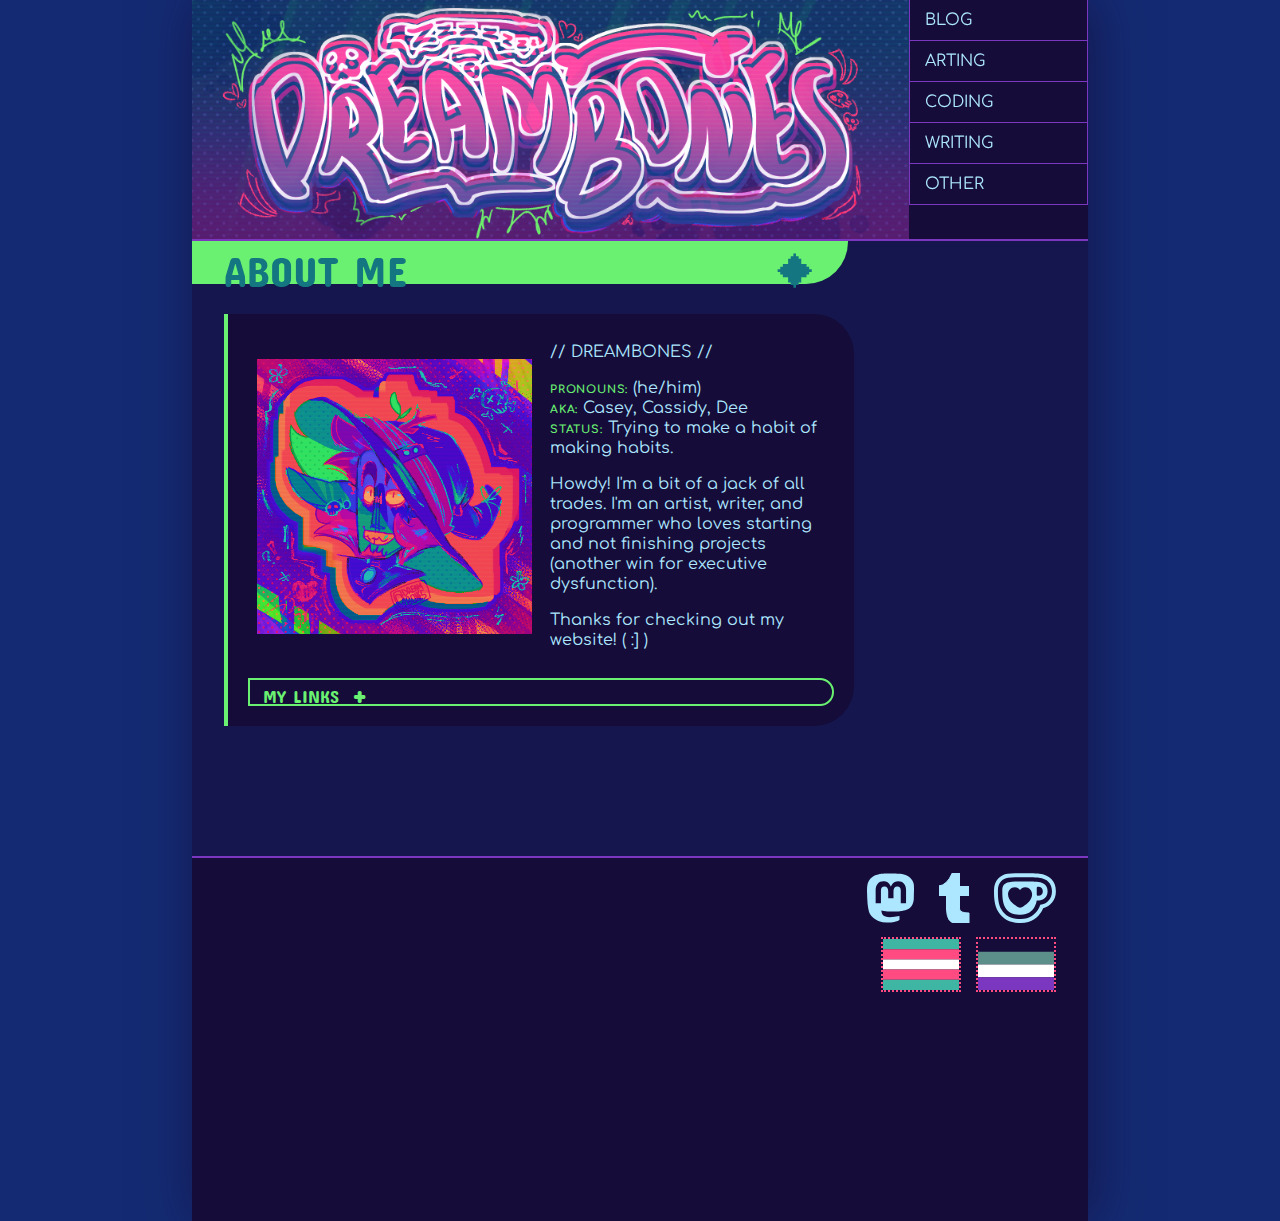
==== commit 11b2d762: "Arting Page and Added Prose" ====
--- a/index.html
+++ b/index.html
@@ -43,7 +43,7 @@
 <h1 id="about-me">About Me</h1>
 <article class="character-panel">
 		<div class="preview">
-			<img src="../_assets/img/04.05_graffiti-goblin.png">
+			<img alt="Colorful and stylized digital art of the website author's persona." src="../_assets/img/04.05_graffiti-goblin.png">
 			<div class="traits">
 				<p>// DREAMBONES //</p>
 				<p><strong>PRONOUNS:</strong> (he/him)
@@ -72,9 +72,9 @@
 		
 		<footer>
 			<address>
-				<a class="icon" alt="My Mastodon Account" title="My Mastodon Account" target="_blank" href="https://mastodon.social/@dreambones"><img src="../_assets/svg/icon_mastodon.svg"></a>
-				<a class="icon" alt="My Tumblr Blog" title="My Tumblr Blog" target="_blank" href="https://www.tumblr.com/zennyaia"><img src="../_assets/svg/icon_tumblr.svg"></a>
-				<a class="icon" alt="My Ko-fi Page" title="My Ko-fi Page" target="_blank" href="https://ko-fi.com/bonesfloodedwithdreams"><img src="../_assets/svg/icon_kofi.svg"></a>
+				<a class="icon" alt="My Mastodon Account" title="My Mastodon Account" target="_blank" href="https://mastodon.social/@dreambones"><img src="../_assets/svg/icon_mastodon.svg" alt="Mastodon Icon"></a>
+				<a class="icon" alt="My Tumblr Blog" title="My Tumblr Blog" target="_blank" href="https://www.tumblr.com/zennyaia"><img src="../_assets/svg/icon_tumblr.svg" alt="Tumblr Icon"></a>
+				<a class="icon" alt="My Ko-fi Page" title="My Ko-fi Page" target="_blank" href="https://ko-fi.com/bonesfloodedwithdreams"><img src="../_assets/svg/icon_kofi.svg" alt="Ko-fi Icon"></a>
 			</address>
 			<div>
 				<img class="flag" src="../_assets/svg/flag_trans.svg" alt="Transgender Pride Flag">
--- a/_assets/css/style.css
+++ b/_assets/css/style.css
@@ -19,7 +19,7 @@
 	
 	--black: #150c39;
 	--white: #ade7ff;
-	--dark: rgba(21, 12, 57, 0.5);
+	--dark: rgba(21, 12, 57, 0.66);
 	--light: rgba(140, 217, 249, 0.5);
 	
 	--primary-font: Comfortaa, sans-serif;
@@ -87,6 +87,7 @@
 	box-shadow: 5px 0 50px var(--dark);
 	display: flex;
 	flex-direction: column;
+	backdrop-filter: blur(30px);
 }
 
 main {
@@ -393,6 +394,7 @@
 
 /* text */
 #back-button {
+	width: max-content;
 	border: 2px solid var(--white);
 	padding: 0.25em;
 	border-radius: 0.5em;
@@ -617,6 +619,23 @@
   }
 }
 
+.row {
+	display: flex;
+	flex-wrap: wrap;
+	align-content: space-between;
+	& .column {
+		flex: 30%;
+		margin: 0 4px;
+		& img {
+			max-width: 100%;
+			border-radius: 15px;
+			border: 2px solid var(--green);
+			box-sizing: border-box;
+			margin: 4px 0;
+		}
+	}
+}
+
 .thumbnail {
 	border-radius: 15px 15px 0 0;
 	border: 3px solid var(--black);
@@ -716,4 +735,9 @@
 	.card:hover {
 		transform: none;
 	}
+	
+	.row .column {
+		flex: 45%;
+		max-width: 45%;
+	}
 }